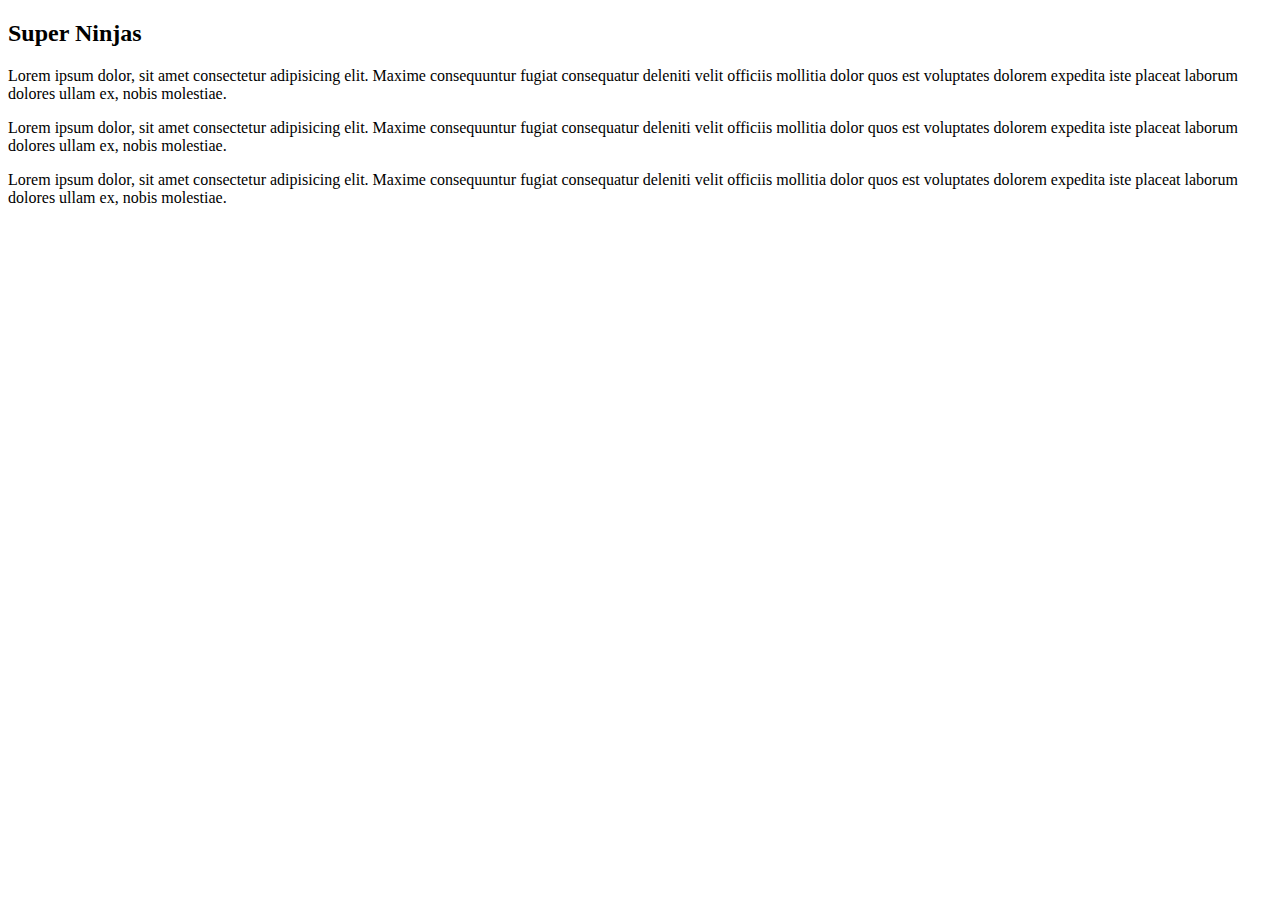
==== index.html @ 4f49411a "initialcommmit" ====
<!DOCTYPE html>
<html lang="en">
<head>
    <meta charset="UTF-8">
    <meta name="viewport" content="width=device-width, initial-scale=1.0">
    <title>Document</title>
</head>
<body>
    <h2>Super Ninjas</h2>
    <p>Lorem ipsum dolor, sit amet consectetur adipisicing elit. Maxime consequuntur fugiat consequatur deleniti velit officiis mollitia dolor quos est voluptates dolorem expedita iste placeat laborum dolores ullam ex, nobis molestiae.</p>
    <p>Lorem ipsum dolor, sit amet consectetur adipisicing elit. Maxime consequuntur fugiat consequatur deleniti velit officiis mollitia dolor quos est voluptates dolorem expedita iste placeat laborum dolores ullam ex, nobis molestiae.</p>
    <p>Lorem ipsum dolor, sit amet consectetur adipisicing elit. Maxime consequuntur fugiat consequatur deleniti velit officiis mollitia dolor quos est voluptates dolorem expedita iste placeat laborum dolores ullam ex, nobis molestiae.</p>
</body>
</html>
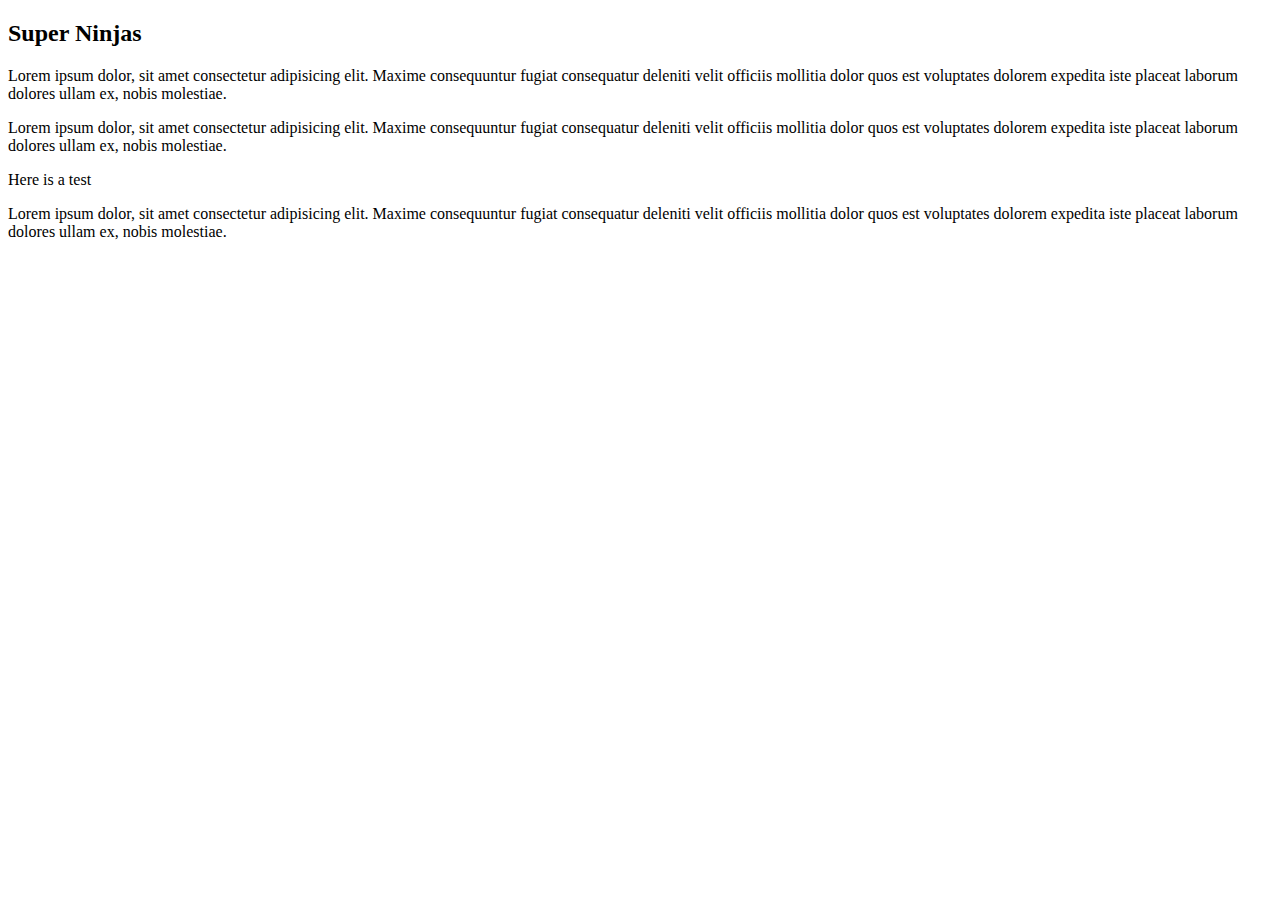
==== commit 3887fb0c: "commit1" ====
--- a/index.html
+++ b/index.html
@@ -4,11 +4,13 @@
     <meta charset="UTF-8">
     <meta name="viewport" content="width=device-width, initial-scale=1.0">
     <title>Document</title>
+    <link rel="stylesheet" href="stlye.css">
 </head>
 <body>
     <h2>Super Ninjas</h2>
     <p>Lorem ipsum dolor, sit amet consectetur adipisicing elit. Maxime consequuntur fugiat consequatur deleniti velit officiis mollitia dolor quos est voluptates dolorem expedita iste placeat laborum dolores ullam ex, nobis molestiae.</p>
     <p>Lorem ipsum dolor, sit amet consectetur adipisicing elit. Maxime consequuntur fugiat consequatur deleniti velit officiis mollitia dolor quos est voluptates dolorem expedita iste placeat laborum dolores ullam ex, nobis molestiae.</p>
+    <p>Here is a test</p>
     <p>Lorem ipsum dolor, sit amet consectetur adipisicing elit. Maxime consequuntur fugiat consequatur deleniti velit officiis mollitia dolor quos est voluptates dolorem expedita iste placeat laborum dolores ullam ex, nobis molestiae.</p>
 </body>
 </html>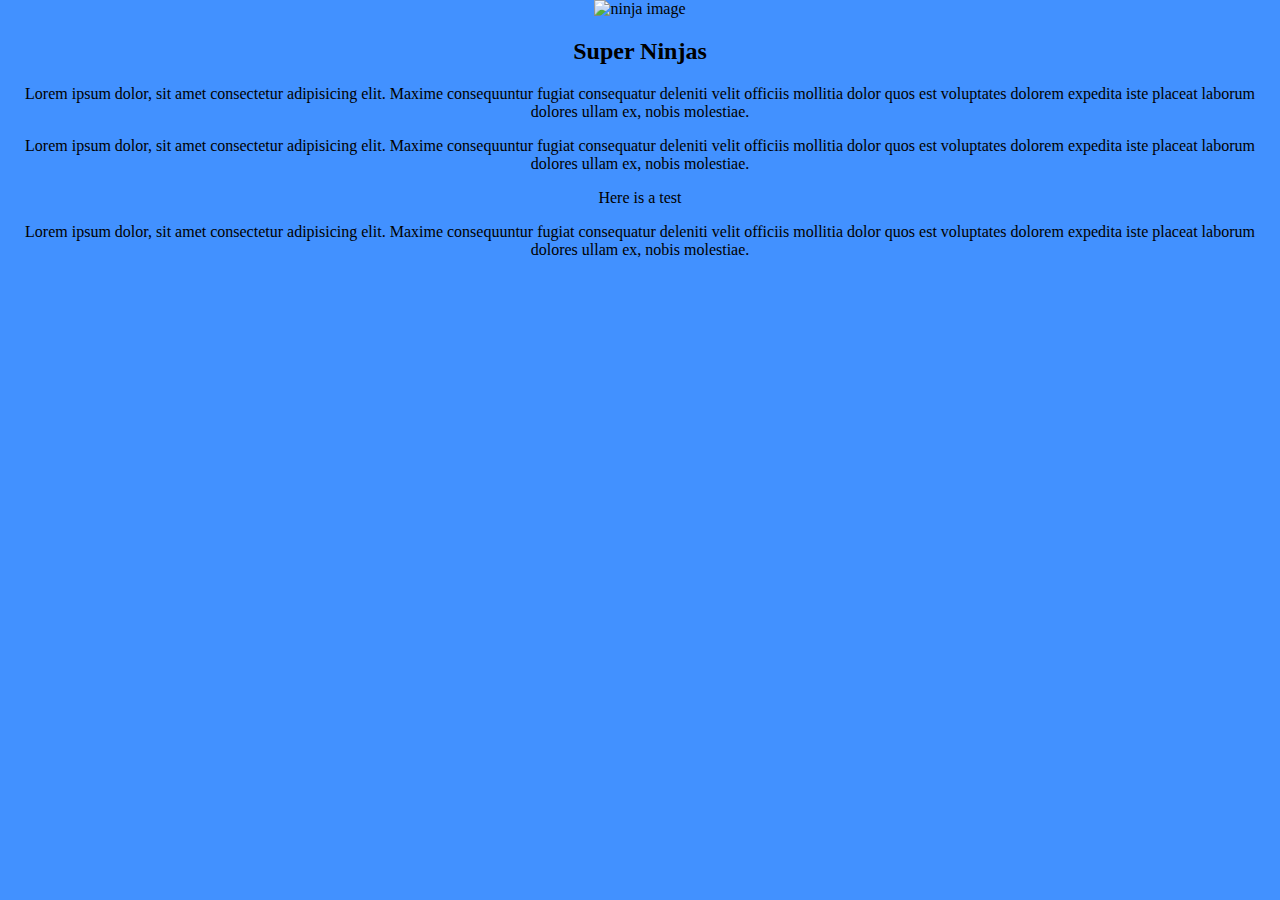
==== commit 043a5520: "commit2" ====
--- a/index.html
+++ b/index.html
@@ -4,9 +4,10 @@
     <meta charset="UTF-8">
     <meta name="viewport" content="width=device-width, initial-scale=1.0">
     <title>Document</title>
-    <link rel="stylesheet" href="stlye.css">
+    <link rel="stylesheet" href="style.css">
 </head>
 <body>
+    <img src="https://th.bing.com/th/id/OIP.6ZcXFRcJQ8SB5H0r7c01twHaFj?rs=1&pid=ImgDetMain" alt="ninja image">
     <h2>Super Ninjas</h2>
     <p>Lorem ipsum dolor, sit amet consectetur adipisicing elit. Maxime consequuntur fugiat consequatur deleniti velit officiis mollitia dolor quos est voluptates dolorem expedita iste placeat laborum dolores ullam ex, nobis molestiae.</p>
     <p>Lorem ipsum dolor, sit amet consectetur adipisicing elit. Maxime consequuntur fugiat consequatur deleniti velit officiis mollitia dolor quos est voluptates dolorem expedita iste placeat laborum dolores ullam ex, nobis molestiae.</p>
--- a/style.css
+++ b/style.css
@@ -0,0 +1,5 @@
+body {
+    margin: 0;
+    background: rgb(66, 145, 255);
+    text-align: center;
+}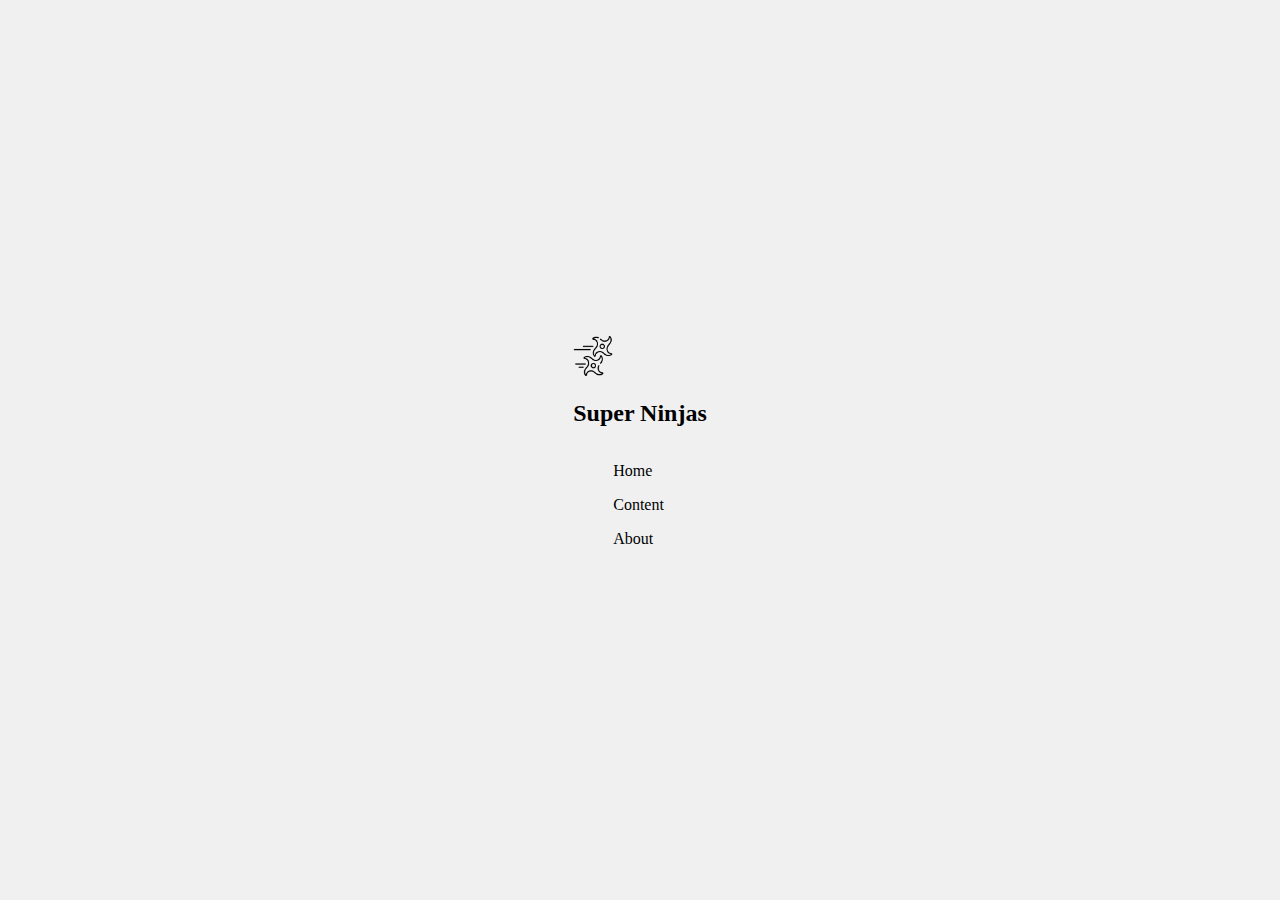
==== commit d7dd6705: "change layout" ====
--- a/index.html
+++ b/index.html
@@ -7,11 +7,22 @@
     <link rel="stylesheet" href="style.css">
 </head>
 <body>
-    <img src="https://th.bing.com/th/id/OIP.6ZcXFRcJQ8SB5H0r7c01twHaFj?rs=1&pid=ImgDetMain" alt="ninja image">
-    <h2>Super Ninjas</h2>
-    <p>Lorem ipsum dolor, sit amet consectetur adipisicing elit. Maxime consequuntur fugiat consequatur deleniti velit officiis mollitia dolor quos est voluptates dolorem expedita iste placeat laborum dolores ullam ex, nobis molestiae.</p>
-    <p>Lorem ipsum dolor, sit amet consectetur adipisicing elit. Maxime consequuntur fugiat consequatur deleniti velit officiis mollitia dolor quos est voluptates dolorem expedita iste placeat laborum dolores ullam ex, nobis molestiae.</p>
-    <p>Here is a test</p>
-    <p>Lorem ipsum dolor, sit amet consectetur adipisicing elit. Maxime consequuntur fugiat consequatur deleniti velit officiis mollitia dolor quos est voluptates dolorem expedita iste placeat laborum dolores ullam ex, nobis molestiae.</p>
+    <div id="heading">
+        <div id="brand">
+            <div id="main-logo">
+                <img src="images/shuriken (1).png" alt="ninja image" width="40px" height="auto">
+            </div>
+            
+            <h2 class="website-name">Super Ninjas</h2>
+        </div>
+        <div class="navigation-bar">
+            <ol>Home</ol>
+            <ol>Content</ol>
+            <ol>About</ol>
+        </div>
+    </div>
+    
+    
+    
 </body>
 </html>--- a/style.css
+++ b/style.css
@@ -1,5 +1,21 @@
 body {
     margin: 0;
-    background: rgb(66, 145, 255);
-    text-align: center;
+    padding: 0;
+    display: flex;
+    justify-content: center;
+    align-items: center;
+    min-height: 100vh;
+    background-color: #f0f0f0; /* optional background color */
+}
+
+#main-logo {
+    width: 10px;
+    height: auto;
+}
+
+#heading {
+    display: inline;
+}
+.navigation-bar {
+    display: inline-block;
 }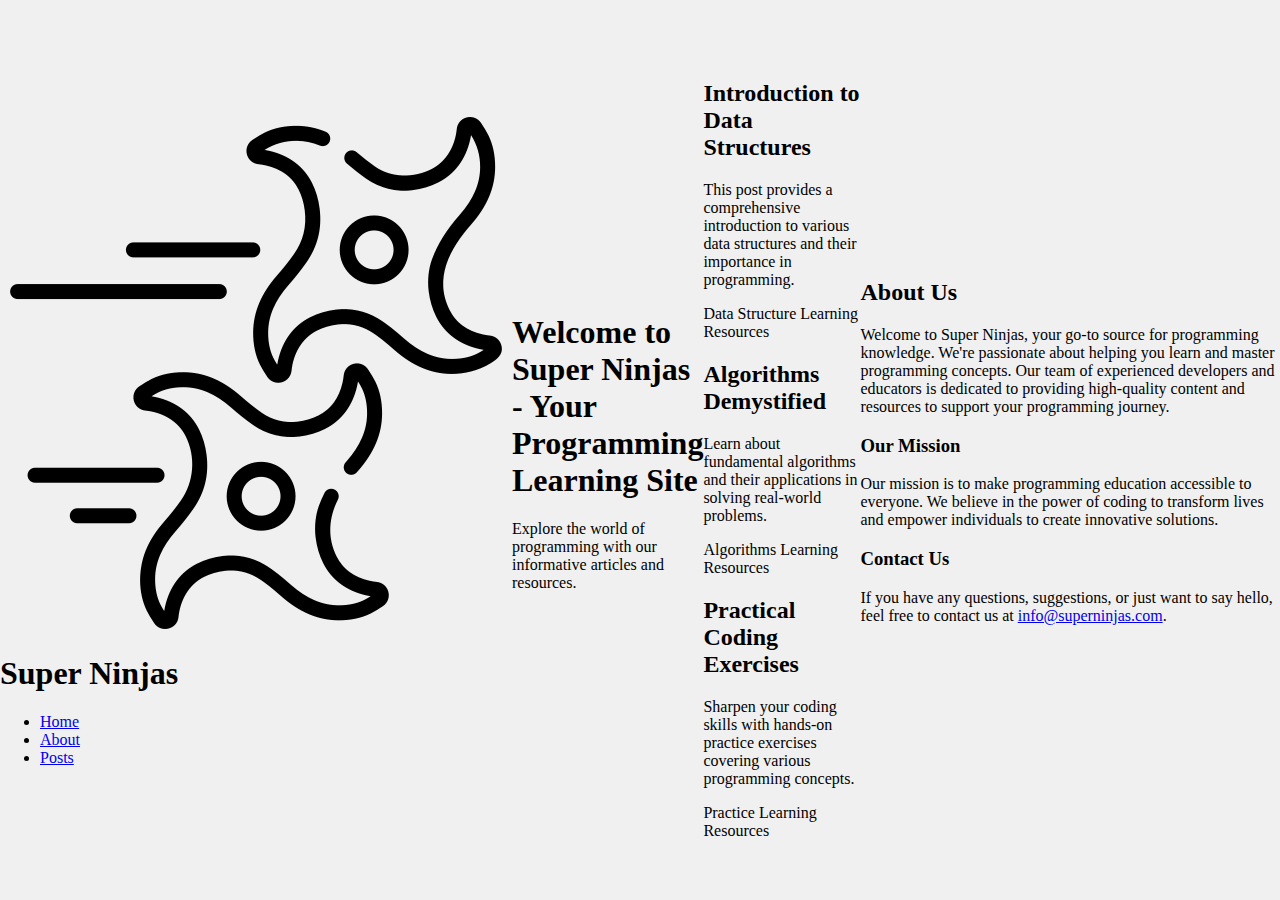
==== commit 5f6ffa8c: "change layout main" ====
--- a/index.html
+++ b/index.html
@@ -3,26 +3,96 @@
 <head>
     <meta charset="UTF-8">
     <meta name="viewport" content="width=device-width, initial-scale=1.0">
-    <title>Document</title>
     <link rel="stylesheet" href="style.css">
+    <title>Super Ninjas - Your Programming Learning Site</title>
 </head>
 <body>
-    <div id="heading">
-        <div id="brand">
-            <div id="main-logo">
-                <img src="images/shuriken (1).png" alt="ninja image" width="40px" height="auto">
+
+    <header>
+        <nav>
+            <div class="logo">
+                <img src="/images/shuriken (1).png" alt="Logo">
+                <h1>Super Ninjas</h1>
             </div>
-            
-            <h2 class="website-name">Super Ninjas</h2>
+            <ul class="nav-links">
+                <li><a href="#home">Home</a></li>
+                <li><a href="#about">About</a></li>
+                <li><a href="posts/introduction.html">Posts</a></li>
+            </ul>
+        </nav>
+    </header>
+
+    <section id="intro">
+        <h1>Welcome to Super Ninjas - Your Programming Learning Site</h1>
+        <p>Explore the world of programming with our informative articles and resources.</p>
+    </section>
+
+    <!-- Add more sections/content as needed -->
+
+    <section id="posts">
+        <article>
+            <h2>Introduction to Data Structures</h2>
+            <p>This post provides a comprehensive introduction to various data structures and their importance in programming.</p>
+            <div class="tags">
+                <span>Data Structure</span>
+                <span>Learning Resources</span>
+            </div>
+        </article>
+    
+        <article>
+            <h2>Algorithms Demystified</h2>
+            <p>Learn about fundamental algorithms and their applications in solving real-world problems.</p>
+            <div class="tags">
+                <span>Algorithms</span>
+                <span>Learning Resources</span>
+            </div>
+        </article>
+    
+        <article>
+            <h2>Practical Coding Exercises</h2>
+            <p>Sharpen your coding skills with hands-on practice exercises covering various programming concepts.</p>
+            <div class="tags">
+                <span>Practice</span>
+                <span>Learning Resources</span>
+            </div>
+        </article>
+    </section>
+
+    <section id="about">
+        
+        <div id="about-content">
+            <h2>About Us</h2>
+            <p>Welcome to Super Ninjas, your go-to source for programming knowledge. We're passionate about helping you learn and master programming concepts. Our team of experienced developers and educators is dedicated to providing high-quality content and resources to support your programming journey.</p>
+    
+            <h3>Our Mission</h3>
+            <p>Our mission is to make programming education accessible to everyone. We believe in the power of coding to transform lives and empower individuals to create innovative solutions.</p>
+    
+            <h3>Contact Us</h3>
+            <p>If you have any questions, suggestions, or just want to say hello, feel free to contact us at <a href="mailto:info@superninjas.com">info@superninjas.com</a>.</p>
         </div>
-        <div class="navigation-bar">
-            <ol>Home</ol>
-            <ol>Content</ol>
-            <ol>About</ol>
-        </div>
-    </div>
+    </section>
     
+    <!--
+        <footer id="main-footer">
+        <p>&copy; 2024 Super Ninjas. All rights reserved.</p>
+    </footer>
+
+    <script>
+        document.addEventListener("DOMContentLoaded", function () {
+            var footer = document.getElementById("main-footer");
+
+            window.addEventListener("scroll", function () {
+                // Kiểm tra nếu người dùng đã cuộn đến cuối trang
+                if (window.scrollY + window.innerHeight >= document.body.offsetHeight) {
+                    footer.style.display = "block"; // Hiển thị footer
+                } else {
+                    footer.style.display = "none"; // Ẩn footer
+                }
+            });
+        });
+    </script>
+    -->
     
-    
+
 </body>
-</html>+</html>
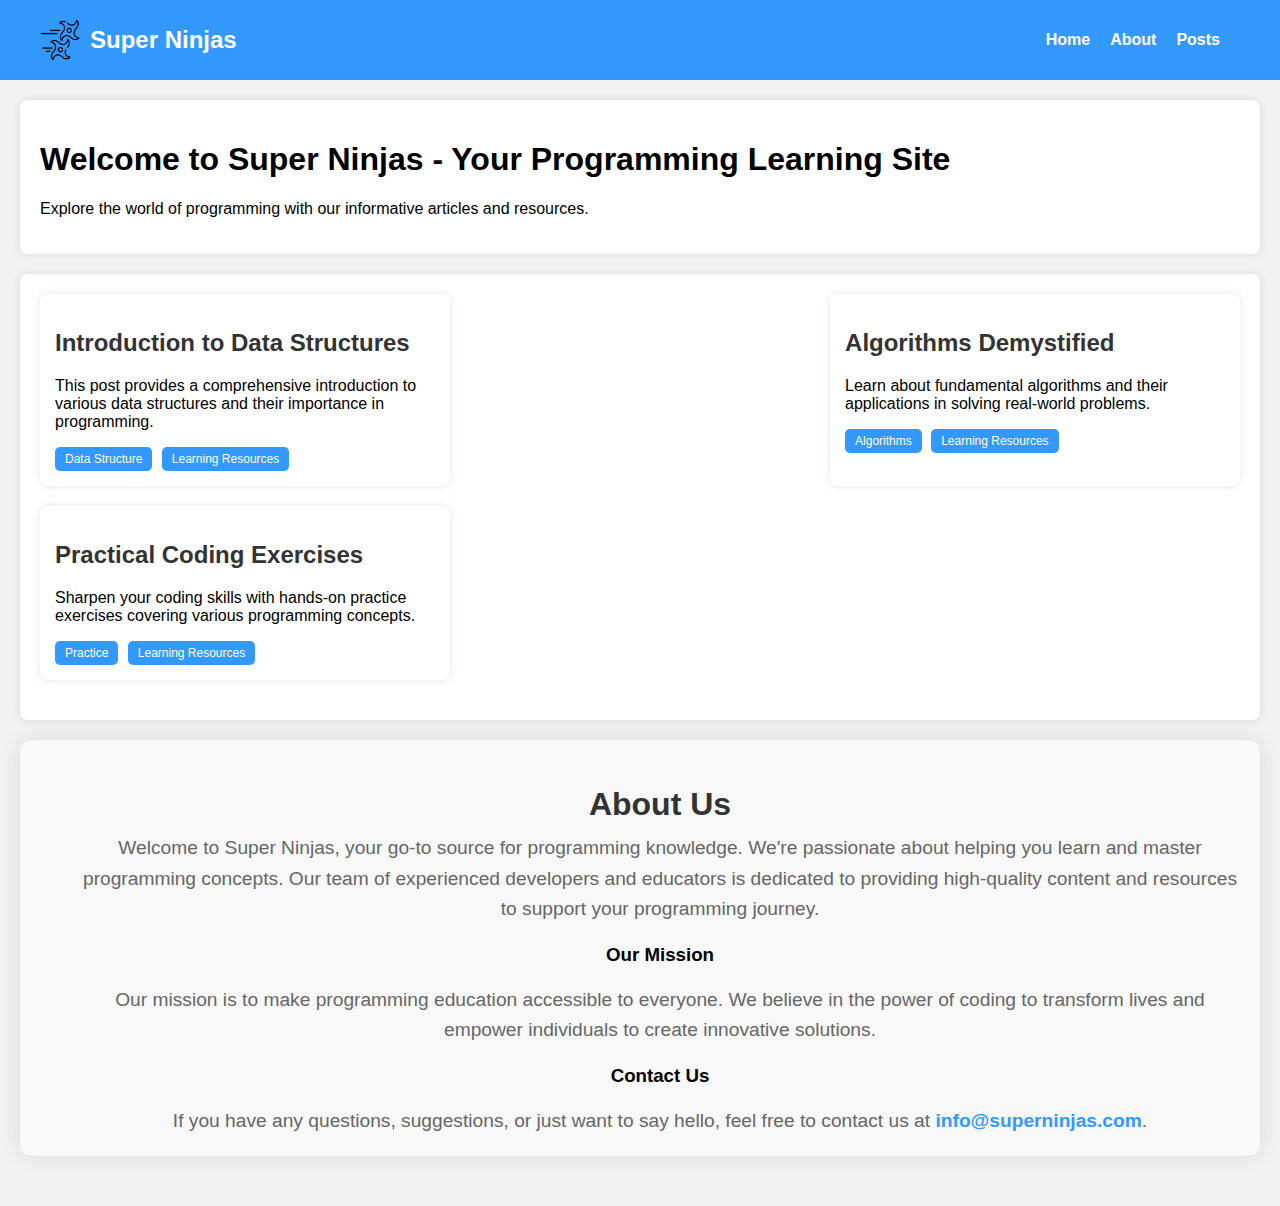
==== commit ed7d25fe: "change logo" ====
--- a/index.html
+++ b/index.html
@@ -4,6 +4,7 @@
     <meta charset="UTF-8">
     <meta name="viewport" content="width=device-width, initial-scale=1.0">
     <link rel="stylesheet" href="style.css">
+    <link rel="icon" type="images/png" href="/images/ninja.png">
     <title>Super Ninjas - Your Programming Learning Site</title>
 </head>
 <body>
--- a/style.css
+++ b/style.css
@@ -1,21 +1,154 @@
 body {
+    font-family: 'Arial', sans-serif;
     margin: 0;
     padding: 0;
-    display: flex;
-    justify-content: center;
-    align-items: center;
-    min-height: 100vh;
-    background-color: #f0f0f0; /* optional background color */
+    box-sizing: border-box;
+    background-color: #f2f2f2;
+    margin-bottom: 50px;
 }
 
-#main-logo {
-    width: 10px;
-    height: auto;
+header {
+    background-color: #3399ff;
+    color: #fff;
+    padding: 15px 0;
 }
 
-#heading {
-    display: inline;
+nav {
+    display: flex;
+    justify-content: space-between;
+    align-items: center;
+    max-width: 1200px;
+    margin: 0 auto;
 }
-.navigation-bar {
+
+.logo {
+    display: flex;
+    align-items: center;
+}
+
+.logo img {
+    height: 40px;
+    width: auto;
+    margin-right: 10px; /* Khoảng cách giữa logo và văn bản */
+}
+
+.logo h1 {
+    margin: 0;
+    font-size: 24px;
+    color: #fff;
+}
+.nav-links {
+    list-style: none;
+    display: flex;
+}
+
+.nav-links li {
+    margin-right: 20px;
+}
+
+.nav-links a {
+    text-decoration: none;
+    color: #fff;
+    font-weight: bold;
+    font-size: 16px;
+}
+
+section {
+    max-width: 1200px;
+    margin: 20px auto;
+    padding: 20px;
+    background-color: #fff;
+    border-radius: 8px;
+    box-shadow: 0 0 10px rgba(0, 0, 0, 0.1);
+}
+
+footer {
+    background-color: #3399ff;
+    color: #fff;
+    text-align: center;
+    padding: 10px 0;
+    position: fixed;
+    bottom: 0;
+    width: 100%;
+}
+
+#posts {
+    display: flex;
+    flex-wrap: wrap;
+    justify-content: space-between;
+    margin-top: 20px;
+}
+
+article {
+    width: calc(33.33% - 20px);
+    background-color: #fff;
+    padding: 15px;
+    margin-bottom: 20px;
+    border-radius: 8px;
+    box-shadow: 0 0 10px rgba(0, 0, 0, 0.1);
+}
+
+article h2 {
+    color: #333;
+}
+
+.tags {
+    margin-top: 10px;
+}
+
+.tags span {
     display: inline-block;
+    background-color: #3399ff;
+    color: #fff;
+    padding: 5px 10px;
+    border-radius: 5px;
+    margin-right: 5px;
+    font-size: 12px;
+}
+
+/* Thêm các quy tắc CSS mới hoặc sửa đổi các quy tắc hiện có */
+#about {
+    max-width: 1200px;
+    margin: 20px auto 30px; /* Thay đổi giá trị margin-bottom để tạo khoảng cách với footer */
+    padding: 20px; /* Tăng độ rộng của phần "About Us" */
+    background-color: #f8f8f8; /* Màu nền nhẹ nhàng */
+    border-radius: 10px;
+    box-shadow: 0 0 20px rgba(0, 0, 0, 0.1);
+    display: flex;
+    flex-direction: row;
+    justify-content: space-between;
+    align-items: center;
+    text-align: center;
+}
+
+
+#about-content {
+    flex-grow: 1;
+    margin-left: 40px; /* Tăng khoảng cách giữa hình tròn và nội dung */
+    display: flex;
+    flex-direction: column;
+    justify-content: space-between;
+}
+
+#about h2 {
+    color: #333;
+    font-size: 2em; /* Tăng kích thước chữ cho tiêu đề */
+    margin-bottom: 10px; /* Khoảng cách dưới tiêu đề */
+}
+
+#about p {
+    color: #666;
+    font-size: 1.2em; /* Tăng kích thước chữ cho đoạn văn */
+    line-height: 1.6; /* Tăng dải giữa dòng để đọc dễ dàng hơn */
+    margin: 0;
+}
+
+#about a {
+    color: #3399ff;
+    text-decoration: none;
+    font-weight: bold;
+}
+
+#about a:hover {
+    text-decoration: underline; /* Hiệu ứng khi di chuột qua liên kết */
 }